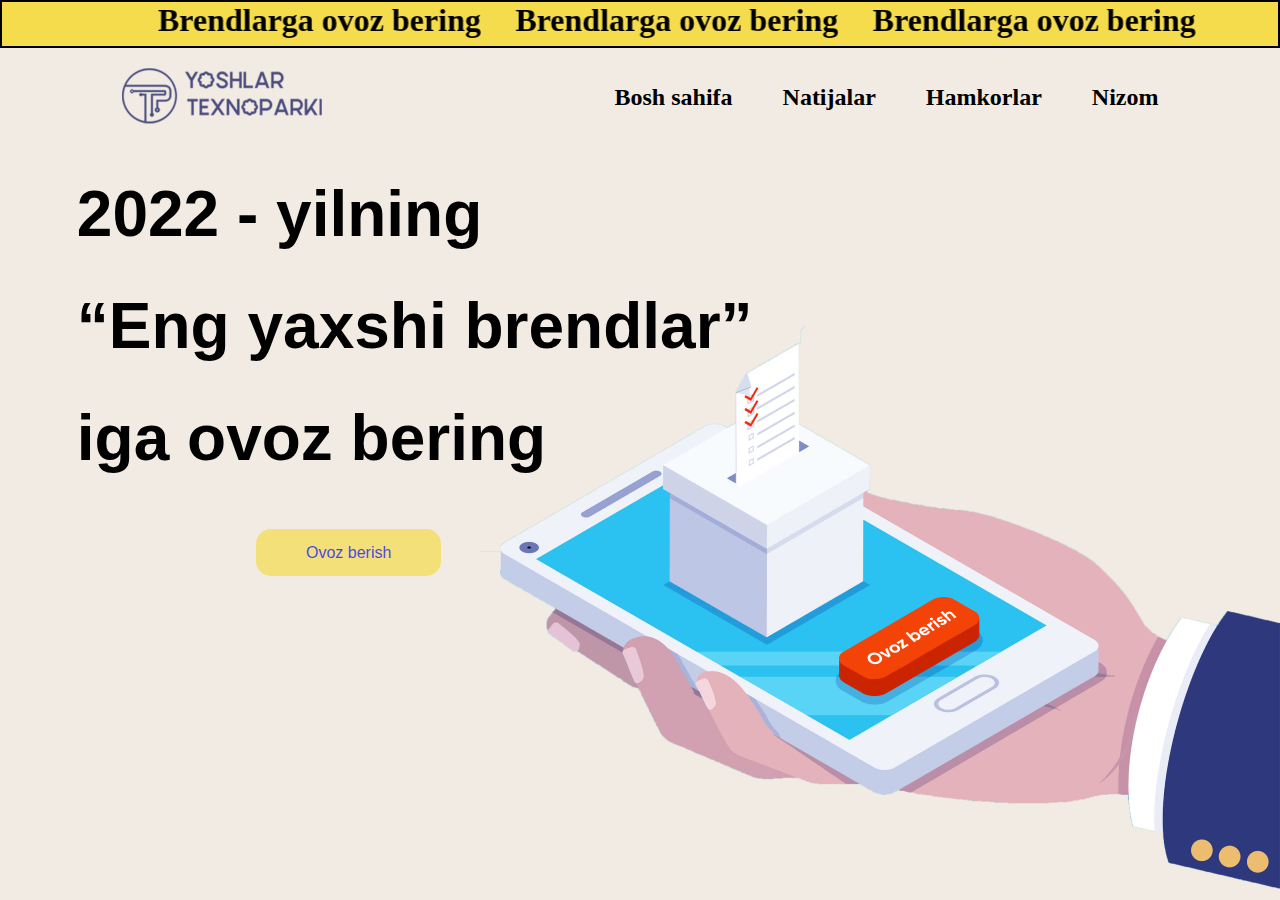
==== index.html @ f357499f "update banner area" ====
<!DOCTYPE html>
<html lang="en">

<head>
    <meta charset="UTF-8">
    <meta http-equiv="X-UA-Compatible" content="IE=edge">
    <meta name="author" content="Abdurakhmon Rashidov">
    <meta name="viewport" content="width=device-width, initial-scale=1.0">
    <link rel="stylesheet" href="./css/style.css">
    <link rel="stylesheet" href="./css/utilites.css">
    <link rel="stylesheet" href="./css/responsive.css">
    <title>upvote - Technopark</title>
</head>

<body>
    <div class="ticker">
        <marquee behavior="alternate" scrollamount="10" direction=""><span>Brendlarga ovoz bering</span> <span>Brendlarga ovoz bering</span> <span>Brendlarga ovoz bering</span></marquee>
    </div>
    <header>
        <nav>
            <div class="logo">
                <a href="#">
                    <img src="./src/logo.png" alt="">
                </a>
            </div>
            <div class="wrapper">
                <ul>
                    <li>
                        <a href="/">Bosh sahifa</a>
                        <div class="bottom-line"></div>
                    </li>
                    <li>
                        <a href="/">Natijalar</a>
                        <div class="bottom-line"></div>
                    </li>
                    <li>
                        <a href="/">Hamkorlar</a>
                        <div class="bottom-line"></div>
                    </li>
                    <li>
                        <a href="/">Nizom</a>
                        <div class="bottom-line"></div>
                    </li>

                </ul>
            </div>

            <div class="menu">
                <a href="#" onclick="OpenCloseMenu()">
                    <img width="40px" id="menu-icon" src="./src/menu-hamburger.svg" alt="">
                </a>
            </div>
        </nav>

    </header>
    <div class="mobile-menu">
        <ul>
            <li>
                <a href="/">Bosh sahifa</a>
                <div class="bottom-line"></div>
            </li>
            <li>
                <a href="/">Natijalar</a>
                <div class="bottom-line"></div>
            </li>
            <li>
                <a href="/">Hamkorlar</a>
                <div class="bottom-line"></div>
            </li>
            <li>
                <a href="/">Nizom</a>
                <div class="bottom-line"></div>
            </li>

        </ul>
    </div>

    <!-- BANNER AREA -->
    <section id="banner">
        <div class="container">
            <div class="banner-content">
                <div class="banner-text">
                    2022 - yilning <br> “Eng yaxshi brendlar”<br> iga ovoz bering
                </div>

                <div class="banner-img">
                    <img src="./src/banner.png" alt="">
                </div>
                <br>

            </div>

        </div>
        <div class="banner-button">
            <a href="#" class="btn">
                Ovoz berish
            </a>
        </div>
    </section>
    <main>

    </main>
    <script src="./scripts/script.js"></script>
</body>

</html>
---- css/style.css ----
@font-face {
    font-family: "Gilroy", sans-serif;
    src: url('../font/Gilroy-Regular.ttf');
}

@font-face {
    font-family: "Gilroy", sans-serif;
    src: url('../font/Gilroy-Medium.ttf');
}

@font-face {
    font-family: "Gilroy", sans-serif;
    src: url('../font/Gilroy-Semibold.ttf');
}

@font-face {
    font-family: "Gilroy", sans-serif;
    src: url('../font/Gilroy-Bold.ttf');
}

* {
    margin: 0;
    padding: 0;
    box-sizing: border-box;
    list-style-type: none;
    text-decoration: none;
    font-family: "Gilroy", sans-serif;
}

html,
body {
    overflow-x: hidden;
    background-color: #F1EBE3;
}


/* HEADER  */

header {
    position: sticky;
    display: flex;
}


/* NAVBAR  */

header nav {
    width: 100%;
    display: flex;
    justify-content: space-around;
    align-items: center;
    margin-top: 20px;
}

header nav .wrapper ul {
    display: flex;
    flex-direction: row;
    justify-content: space-between;
    align-items: center;
}

.wrapper ul li {
    margin-left: 50px;
}

.wrapper ul li a {
    font-family: Gilroy;
    font-style: normal;
    font-weight: 600;
    font-size: 1.5em;
    line-height: 37px;
    /* identical to box height */
    color: #000000;
}

.mobile-menu {
    position: absolute;
    top: 15%;
    right: -500px;
    width: 300px;
    height: auto;
    background-color: #F4DC4C;
    display: block;
    transition: all 0.5s;
}

.mobile-menu ul {
    display: flex;
    flex-direction: column;
    justify-content: center;
    align-items: flex-end;
    padding: 10px 0px 50px 0px;
}

.mobile-menu ul li {
    margin: 10px auto;
    border-bottom: solid 1px black;
}

.mobile-menu ul li a {
    font-family: Gilroy;
    font-style: normal;
    font-weight: 600;
    font-size: 1.3em;
    line-height: 37px;
    /* identical to box height */
    color: #000000;
}


/* TICKERS */

.ticker {
    width: 100%;
    height: auto;
    background-color: #F4DC4C;
    border: 2px solid #000000;
    text-align: center;
    vertical-align: middle;
    line-height: 150%;
}

.ticker marquee span {
    padding-left: 30px;
    font-family: Gilroy;
    font-style: normal;
    font-weight: bold;
    font-size: 2em;
    line-height: 37px;
    color: #000000;
}


/* BANNER AREA STYLE  */

.banner-content {
    display: flex;
    flex-direction: row;
    justify-content: center;
    align-items: center;
}

.banner-content .banner-text {
    font-weight: 900;
    font-size: 5em;
    line-height: 112px;
    color: #000000;
}

.banner-content .banner-img {
    /* position: absolute; */
    max-width: 90%;
}

.banner-content .banner-img img {
    position: absolute;
    right: 0;
}
---- css/utilites.css ----
section {
    margin-top: 30px;
    margin-bottom: 50px;
}

img {
    max-width: 100%;
}

.container {
    max-width: 1400px;
    padding-left: 6%;
    padding-right: 6%;
}

.bottom-line {
    width: 0px;
    height: 2px;
    background-color: black;
    transition: all 0.3s;
}

.wrapper ul li:hover .bottom-line {
    width: 80px;
    height: 2px;
    background-color: black;
}


/* MOBILE MENU ICON  */

.menu {
    display: none;
}

.active {
    position: absolute;
    top: 15%;
    right: 10%;
    transition: all 0.5s;
}


/* BUTTONS  */

.banner-button {
    position: absolute;
    left: 20%;
    margin-top: 50px;
}

.btn {
    padding: 15px 50px;
    background: #F4DC4C;
    opacity: 0.7;
    border-radius: 15px;
}
---- css/responsive.css ----
@media screen and (max-width:1400px) {
    .banner-content {
        display: flex;
        justify-content: flex-start;
    }
    .banner-content .banner-text {
        font-size: 4em;
    }
}

@media screen and (max-width:1100px) {
    .ticker marquee span {
        padding-left: 30px;
        font-family: Gilroy;
        font-style: normal;
        font-weight: bold;
        font-size: 1.5em;
        line-height: 27px;
        color: #000000;
    }
    .wrapper ul li {
        margin-left: 30px;
    }
    .wrapper ul li a {
        font-family: Gilroy;
        font-style: normal;
        font-weight: 600;
        font-size: 1.3em;
        line-height: 37px;
        /* identical to box height */
        color: #000000;
    }
    .banner-content {
        display: flex;
        flex-direction: column;
        justify-content: flex-start;
        align-items: center;
    }
    .banner-content .banner-text {
        font-weight: 800;
        font-size: 4em;
        line-height: 70px;
        color: #000000;
    }
}

@media screen and (max-width:700px) {
    .ticker marquee span {
        padding-left: 30px;
        font-family: Gilroy;
        font-style: normal;
        font-weight: bold;
        font-size: 1.2em;
        line-height: 27px;
        color: #000000;
    }
    .wrapper {
        display: none;
    }
    .logo img {
        width: 80%;
    }
    .menu {
        display: block;
    }
    .banner-content .banner-text {
        font-weight: 800;
        font-size: 3.2em;
        line-height: 50px;
        color: #000000;
        margin-top: 10px;
    }
    .banner-content .banner-img {
        margin-top: 20px;
    }
}

@media screen and (max-width:420px) {
    .ticker marquee span {
        padding-left: 30px;
        font-family: Gilroy;
        font-style: normal;
        font-weight: bold;
        font-size: 1.2em;
        line-height: 27px;
        color: #000000;
    }
    .wrapper {
        display: none;
    }
    .logo img {
        width: 80%;
    }
    .menu {
        display: block;
    }
    .banner-content .banner-text {
        font-weight: 800;
        font-size: 40px;
        line-height: 45px;
        color: #000000;
    }
}
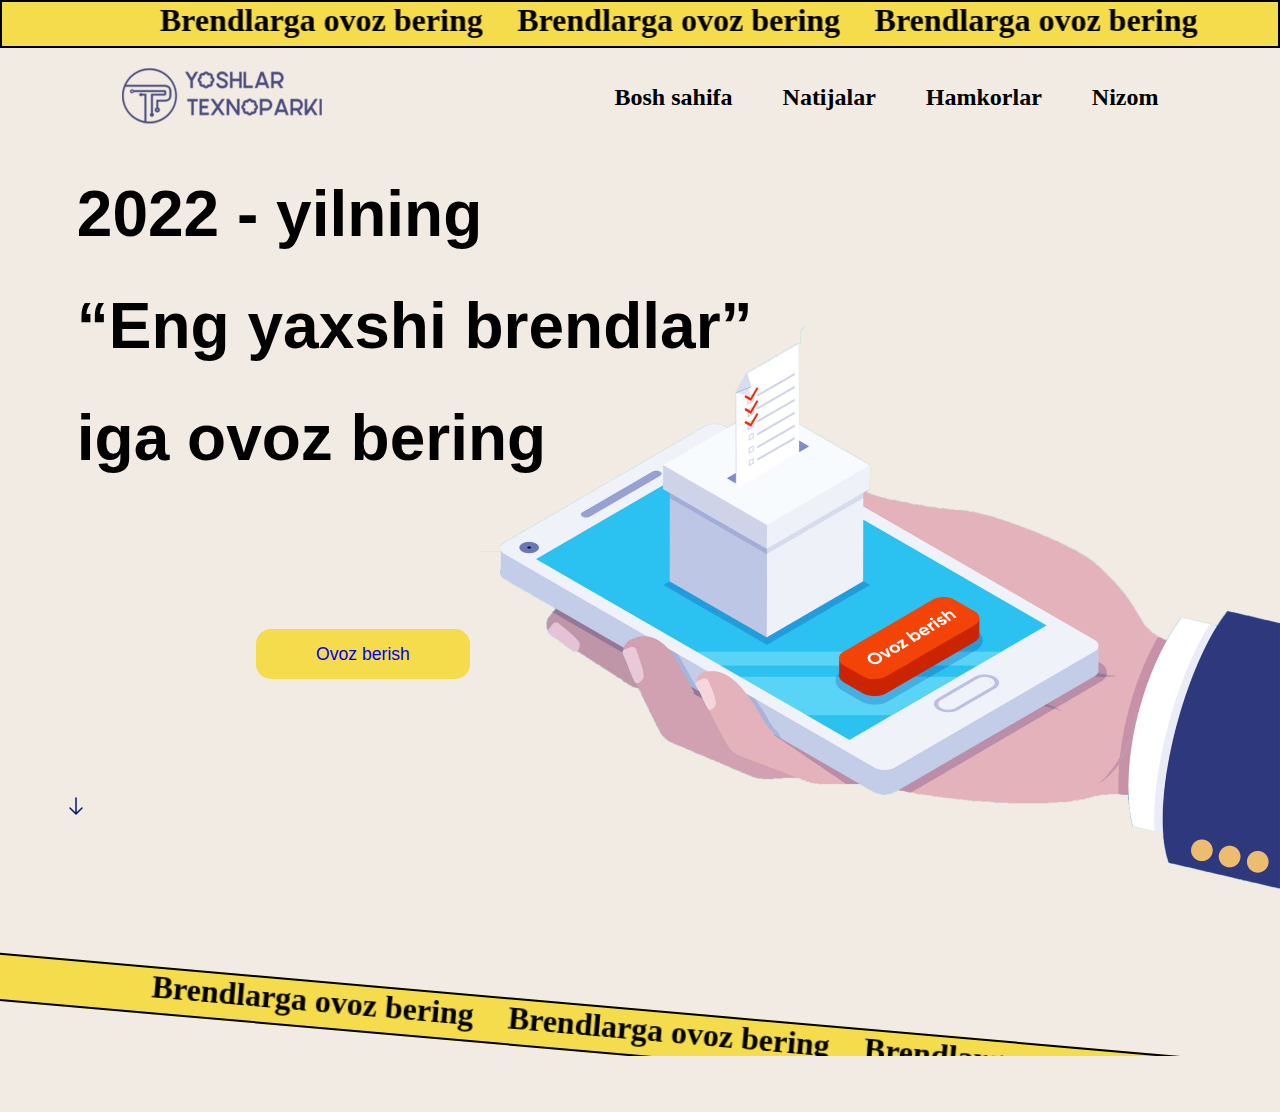
==== commit be77007b: "lenta animation block" ====
--- a/index.html
+++ b/index.html
@@ -9,6 +9,7 @@
     <link rel="stylesheet" href="./css/style.css">
     <link rel="stylesheet" href="./css/utilites.css">
     <link rel="stylesheet" href="./css/responsive.css">
+    <link rel="stylesheet" href="./css/animations.css">
     <title>upvote - Technopark</title>
 </head>
 
@@ -96,7 +97,17 @@
                 Ovoz berish
             </a>
         </div>
+        <div class="arrow-down">
+            <img class="arrow" src="./src/arrow-down.svg" alt="">
+        </div>
     </section>
+    <div id="lenta">
+        <div class="ticker">
+            <marquee behavior="alternate" scrollamount="10" direction="">
+                <span>Brendlarga ovoz bering</span> <span>Brendlarga ovoz bering</span> <span>Brendlarga ovoz bering</span>
+            </marquee>
+        </div>
+    </div>
     <main>
 
     </main>
--- a/css/style.css
+++ b/css/style.css
@@ -74,7 +74,8 @@
 }
 
 .mobile-menu {
-    position: absolute;
+    position: fixed;
+    z-index: 99;
     top: 15%;
     right: -500px;
     width: 300px;
@@ -133,6 +134,10 @@
 
 /* BANNER AREA STYLE  */
 
+#banner {
+    height: 800px;
+}
+
 .banner-content {
     display: flex;
     flex-direction: row;
@@ -155,4 +160,16 @@
 .banner-content .banner-img img {
     position: absolute;
     right: 0;
+    /* top: 200px; */
+}
+
+
+/* LENTA  */
+
+#lenta {
+    position: relative;
+    min-width: 100%;
+    left: -10px;
+    right: -10px;
+    transform: rotate(5deg);
 }--- a/css/utilites.css
+++ b/css/utilites.css
@@ -46,12 +46,18 @@
 .banner-button {
     position: absolute;
     left: 20%;
-    margin-top: 50px;
+    margin-top: 150px;
 }
 
 .btn {
-    padding: 15px 50px;
+    padding: 15px 60px;
     background: #F4DC4C;
-    opacity: 0.7;
     border-radius: 15px;
+    font-size: 1.1em;
+}
+
+.arrow-down {
+    position: absolute;
+    left: 5%;
+    margin-top: 300px;
 }--- a/css/responsive.css
+++ b/css/responsive.css
@@ -42,6 +42,20 @@
         line-height: 70px;
         color: #000000;
     }
+    #banner {
+        height: 500px;
+    }
+    .banner-button {
+        position: absolute;
+        bottom: 50px;
+        left: 20%;
+        margin-top: 50px;
+    }
+    .arrow-down {
+        position: absolute;
+        right: 15%;
+        margin-top: 400px;
+    }
 }
 
 @media screen and (max-width:700px) {
@@ -73,6 +87,23 @@
     .banner-content .banner-img {
         margin-top: 20px;
     }
+    .arrow-down {
+        position: absolute;
+        right: 5%;
+        margin-top: 400px;
+    }
+}
+
+@media screen and (max-width:512px) {
+    #banner {
+        height: 400px;
+    }
+    .banner-button {
+        position: absolute;
+        bottom: 150px;
+        left: 20%;
+        margin-top: 50px;
+    }
 }
 
 @media screen and (max-width:420px) {
@@ -100,4 +131,13 @@
         line-height: 45px;
         color: #000000;
     }
+    #banner {
+        height: 400px;
+    }
+    .banner-button {
+        position: absolute;
+        bottom: 200px;
+        left: 20%;
+        margin-top: 50px;
+    }
 }--- a/css/animations.css
+++ b/css/animations.css
@@ -0,0 +1,15 @@
+.arrow {
+    animation: upToDown 2s ease-in-out infinite;
+}
+
+@keyframes upToDown {
+    0% {
+        transform: translateY(0);
+    }
+    50% {
+        transform: translateY(10px);
+    }
+    100% {
+        transform: translateY(0);
+    }
+}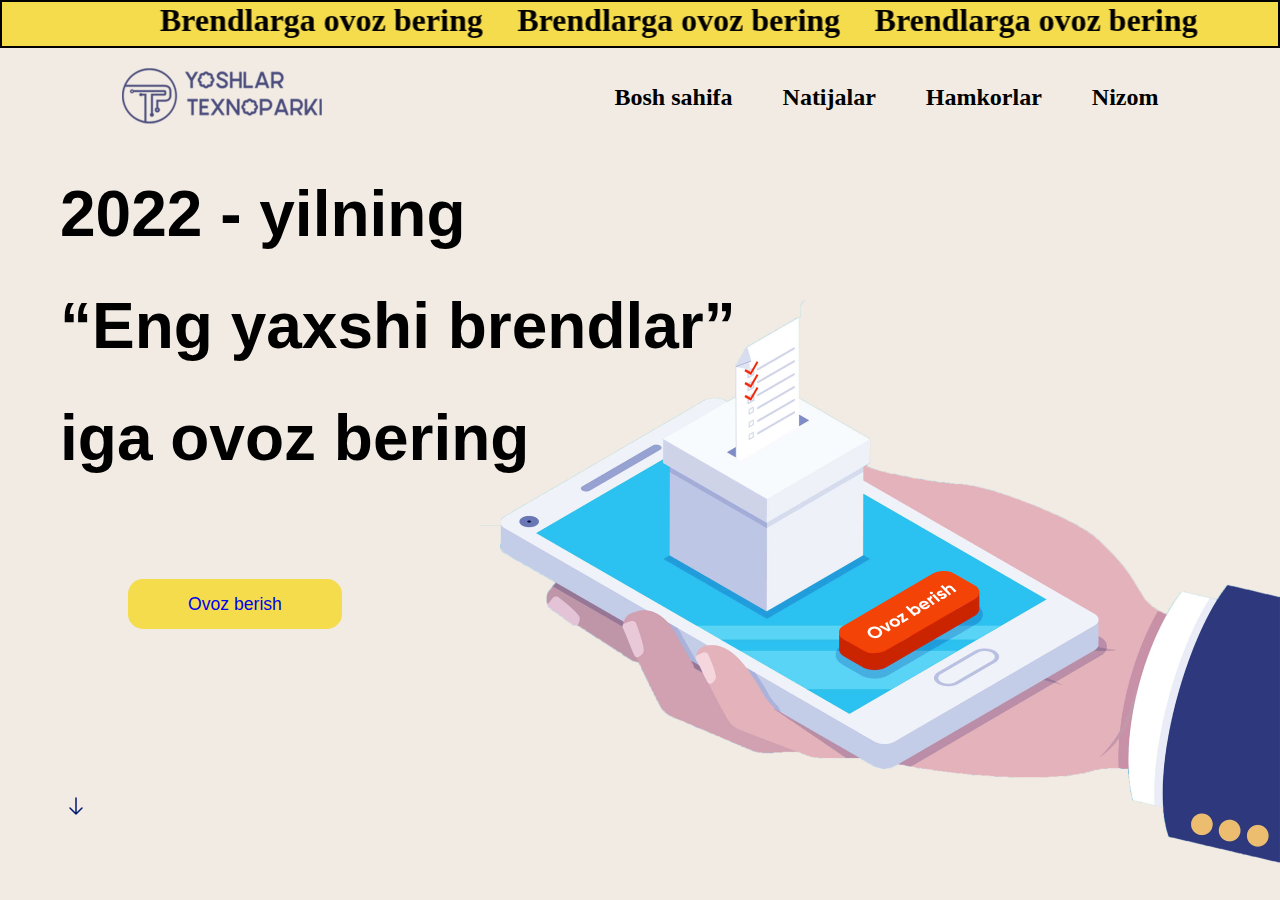
==== commit 30d934c6: "update css files" ====
--- a/index.html
+++ b/index.html
@@ -6,17 +6,27 @@
     <meta http-equiv="X-UA-Compatible" content="IE=edge">
     <meta name="author" content="Abdurakhmon Rashidov">
     <meta name="viewport" content="width=device-width, initial-scale=1.0">
+
     <link rel="stylesheet" href="./css/style.css">
     <link rel="stylesheet" href="./css/utilites.css">
     <link rel="stylesheet" href="./css/responsive.css">
     <link rel="stylesheet" href="./css/animations.css">
+
     <title>upvote - Technopark</title>
 </head>
 
 <body>
+
+
+
+
     <div class="ticker">
         <marquee behavior="alternate" scrollamount="10" direction=""><span>Brendlarga ovoz bering</span> <span>Brendlarga ovoz bering</span> <span>Brendlarga ovoz bering</span></marquee>
     </div>
+
+
+
+
     <header>
         <nav>
             <div class="logo">
@@ -78,36 +88,24 @@
 
     <!-- BANNER AREA -->
     <section id="banner">
-        <div class="container">
-            <div class="banner-content">
-                <div class="banner-text">
-                    2022 - yilning <br> “Eng yaxshi brendlar”<br> iga ovoz bering
-                </div>
+        <div class="banner-text">
+            2022 - yilning <br> “Eng yaxshi brendlar”<br> iga ovoz bering
+        </div>
 
-                <div class="banner-img">
-                    <img src="./src/banner.png" alt="">
-                </div>
-                <br>
-
-            </div>
-
+        <div class="banner-image">
+            <img src="./src/banner.png" alt="">
         </div>
         <div class="banner-button">
             <a href="#" class="btn">
                 Ovoz berish
             </a>
         </div>
+
         <div class="arrow-down">
             <img class="arrow" src="./src/arrow-down.svg" alt="">
         </div>
     </section>
-    <div id="lenta">
-        <div class="ticker">
-            <marquee behavior="alternate" scrollamount="10" direction="">
-                <span>Brendlarga ovoz bering</span> <span>Brendlarga ovoz bering</span> <span>Brendlarga ovoz bering</span>
-            </marquee>
-        </div>
-    </div>
+
     <main>
 
     </main>
--- a/css/style.css
+++ b/css/style.css
@@ -134,33 +134,19 @@
 
 /* BANNER AREA STYLE  */
 
-#banner {
-    height: 800px;
-}
-
-.banner-content {
-    display: flex;
-    flex-direction: row;
-    justify-content: center;
-    align-items: center;
-}
-
-.banner-content .banner-text {
+.banner-text {
     font-weight: 900;
     font-size: 5em;
     line-height: 112px;
     color: #000000;
+    display: inline-block;
+    margin-left: 60px;
 }
 
-.banner-content .banner-img {
-    /* position: absolute; */
-    max-width: 90%;
-}
-
-.banner-content .banner-img img {
+.banner-image {
     position: absolute;
     right: 0;
-    /* top: 200px; */
+    top: 200px;
 }
 
 
--- a/css/utilites.css
+++ b/css/utilites.css
@@ -45,8 +45,8 @@
 
 .banner-button {
     position: absolute;
-    left: 20%;
-    margin-top: 150px;
+    left: 10%;
+    margin-top: 100px;
 }
 
 .btn {
--- a/css/responsive.css
+++ b/css/responsive.css
@@ -1,14 +1,17 @@
 @media screen and (max-width:1400px) {
-    .banner-content {
-        display: flex;
-        justify-content: flex-start;
+    .banner-text {
+        font-size: 4em;
     }
-    .banner-content .banner-text {
-        font-size: 4em;
+    .banner-image {
+        position: absolute;
+        right: 0;
+        top: 300px;
     }
 }
 
-@media screen and (max-width:1100px) {
+@media screen and (max-width:1024px) {}
+
+@media screen and (max-width:992px) {
     .ticker marquee span {
         padding-left: 30px;
         font-family: Gilroy;
@@ -30,26 +33,16 @@
         /* identical to box height */
         color: #000000;
     }
-    .banner-content {
-        display: flex;
-        flex-direction: column;
-        justify-content: flex-start;
-        align-items: center;
-    }
-    .banner-content .banner-text {
+    .banner-text {
         font-weight: 800;
         font-size: 4em;
         line-height: 70px;
         color: #000000;
     }
-    #banner {
-        height: 500px;
-    }
     .banner-button {
         position: absolute;
-        bottom: 50px;
-        left: 20%;
-        margin-top: 50px;
+        left: 10%;
+        margin-top: 150px;
     }
     .arrow-down {
         position: absolute;
@@ -77,15 +70,17 @@
     .menu {
         display: block;
     }
-    .banner-content .banner-text {
+    .banner-text {
         font-weight: 800;
         font-size: 3.2em;
         line-height: 50px;
         color: #000000;
         margin-top: 10px;
     }
-    .banner-content .banner-img {
-        margin-top: 20px;
+    .banner-button {
+        position: absolute;
+        left: 10%;
+        margin-top: 450px;
     }
     .arrow-down {
         position: absolute;
@@ -94,17 +89,7 @@
     }
 }
 
-@media screen and (max-width:512px) {
-    #banner {
-        height: 400px;
-    }
-    .banner-button {
-        position: absolute;
-        bottom: 150px;
-        left: 20%;
-        margin-top: 50px;
-    }
-}
+@media screen and (max-width:512px) {}
 
 @media screen and (max-width:420px) {
     .ticker marquee span {
@@ -125,19 +110,15 @@
     .menu {
         display: block;
     }
-    .banner-content .banner-text {
+    .banner-text {
         font-weight: 800;
         font-size: 40px;
         line-height: 45px;
         color: #000000;
     }
-    #banner {
-        height: 400px;
-    }
-    .banner-button {
+    .banner-image {
         position: absolute;
-        bottom: 200px;
-        left: 20%;
-        margin-top: 50px;
+        right: 0;
+        top: 380px;
     }
 }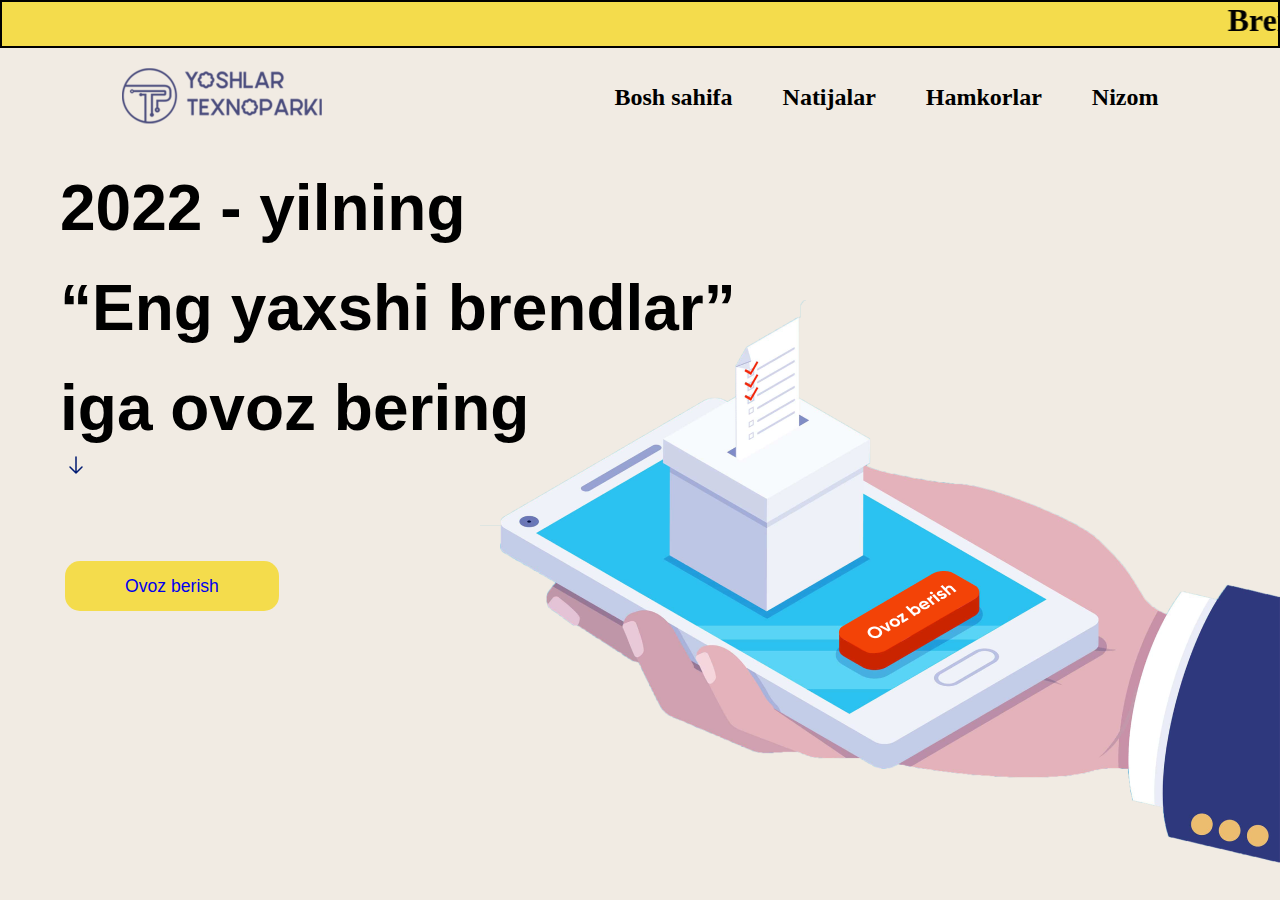
==== commit b48d768d: "update index" ====
--- a/index.html
+++ b/index.html
@@ -21,7 +21,7 @@
 
 
     <div class="ticker">
-        <marquee behavior="alternate" scrollamount="10" direction=""><span>Brendlarga ovoz bering</span> <span>Brendlarga ovoz bering</span> <span>Brendlarga ovoz bering</span></marquee>
+        <marquee behavior="" scrollamount="10" direction=""><span>Brendlarga ovoz bering</span> <span>Brendlarga ovoz bering</span> <span>Brendlarga ovoz bering</span></marquee>
     </div>
 
 
@@ -88,18 +88,23 @@
 
     <!-- BANNER AREA -->
     <section id="banner">
-        <div class="banner-text">
-            2022 - yilning <br> “Eng yaxshi brendlar”<br> iga ovoz bering
+        <div class="text">
+            <span class="banner-text">
+                2022 - yilning <br> “Eng yaxshi brendlar”<br> iga ovoz bering
+            </span>
+            <br>
+            <div class="button">
+                <a href="#" class="btn">
+                    Ovoz berish
+                </a>
+            </div>
+
         </div>
 
         <div class="banner-image">
             <img src="./src/banner.png" alt="">
         </div>
-        <div class="banner-button">
-            <a href="#" class="btn">
-                Ovoz berish
-            </a>
-        </div>
+
 
         <div class="arrow-down">
             <img class="arrow" src="./src/arrow-down.svg" alt="">
--- a/css/style.css
+++ b/css/style.css
@@ -134,13 +134,32 @@
 
 /* BANNER AREA STYLE  */
 
+#banner {
+    display: flex;
+    justify-content: flex-start;
+    align-items: center;
+}
+
+.text {
+    width: 100%;
+    min-height: 300px;
+}
+
 .banner-text {
-    font-weight: 900;
+    font-weight: 800;
+    font-style: normal;
     font-size: 5em;
-    line-height: 112px;
+    line-height: 100px;
     color: #000000;
-    display: inline-block;
+    display: flex;
+    align-items: flex-end;
     margin-left: 60px;
+}
+
+.text .button {
+    position: absolute;
+    margin-top: 100px;
+    margin-left: 65px;
 }
 
 .banner-image {
--- a/css/responsive.css
+++ b/css/responsive.css
@@ -9,7 +9,13 @@
     }
 }
 
-@media screen and (max-width:1024px) {}
+@media screen and (max-width:1024px) {
+    .text .button {
+        position: absolute;
+        margin-top: 200px;
+        margin-left: 65px;
+    }
+}
 
 @media screen and (max-width:992px) {
     .ticker marquee span {
@@ -39,10 +45,10 @@
         line-height: 70px;
         color: #000000;
     }
-    .banner-button {
+    .text .button {
         position: absolute;
-        left: 10%;
-        margin-top: 150px;
+        margin-top: 300px;
+        margin-left: 65px;
     }
     .arrow-down {
         position: absolute;
@@ -77,10 +83,10 @@
         color: #000000;
         margin-top: 10px;
     }
-    .banner-button {
+    .text .button {
         position: absolute;
-        left: 10%;
-        margin-top: 450px;
+        margin-top: 400px;
+        margin-left: 65px;
     }
     .arrow-down {
         position: absolute;
@@ -89,7 +95,13 @@
     }
 }
 
-@media screen and (max-width:512px) {}
+@media screen and (max-width:512px) {
+    .text .button {
+        position: absolute;
+        margin-top: 350px;
+        margin-left: 65px;
+    }
+}
 
 @media screen and (max-width:420px) {
     .ticker marquee span {
@@ -121,4 +133,9 @@
         right: 0;
         top: 380px;
     }
+    .text .button {
+        position: absolute;
+        margin-top: 300px;
+        margin-left: 25px;
+    }
 }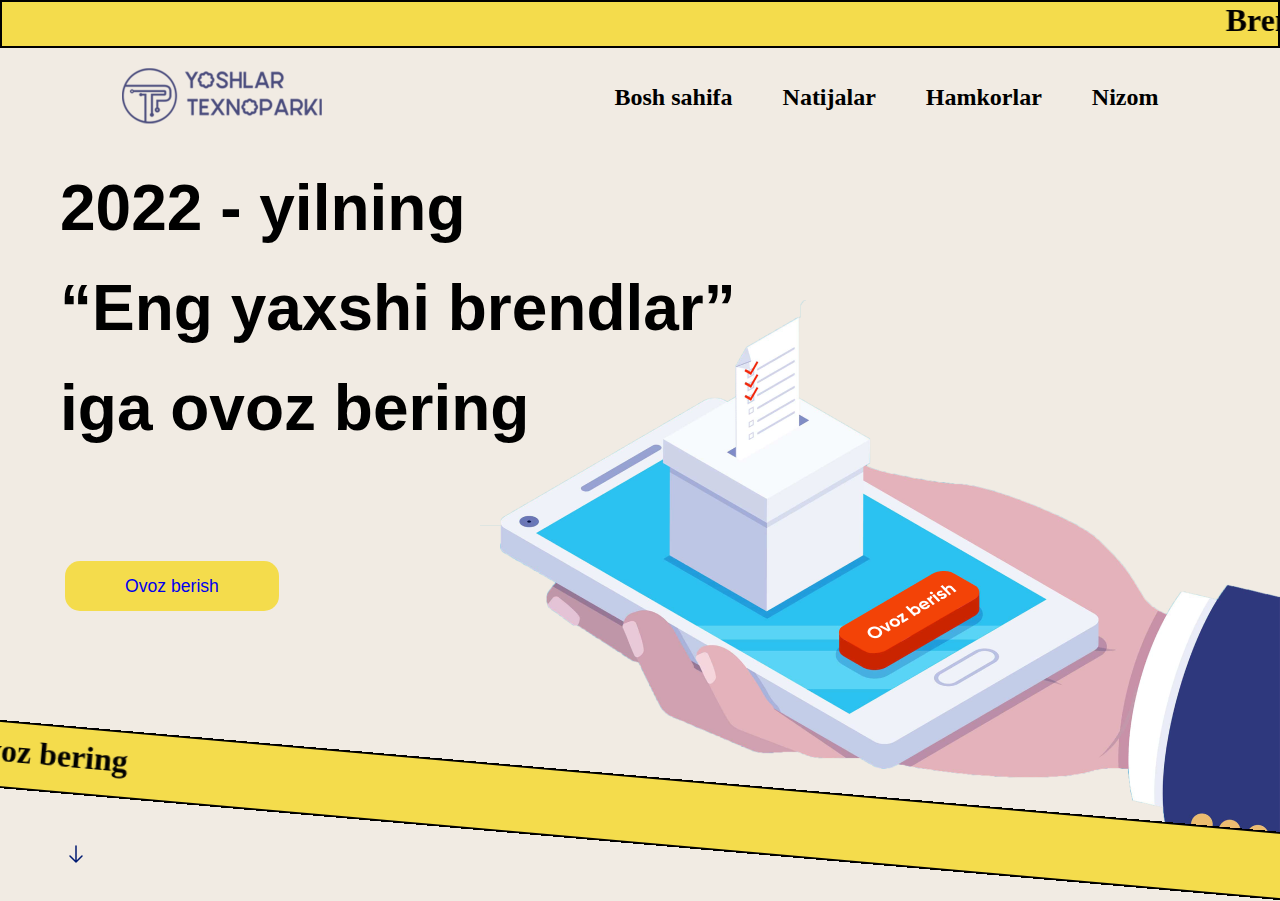
==== commit 41a2c478: "update index" ====
--- a/index.html
+++ b/index.html
@@ -111,6 +111,12 @@
         </div>
     </section>
 
+    <section id="lenta">
+        <div class="ticker">
+            <marquee behavior="" scrollamount="15" direction="right" style="padding: 10px;">
+                <span>Brendlarga ovoz bering</span> <span>Brendlarga ovoz bering</span> <span>Brendlarga ovoz bering</span></marquee>
+        </div>
+    </section>
     <main>
 
     </main>
--- a/css/style.css
+++ b/css/style.css
@@ -109,29 +109,6 @@
 }
 
 
-/* TICKERS */
-
-.ticker {
-    width: 100%;
-    height: auto;
-    background-color: #F4DC4C;
-    border: 2px solid #000000;
-    text-align: center;
-    vertical-align: middle;
-    line-height: 150%;
-}
-
-.ticker marquee span {
-    padding-left: 30px;
-    font-family: Gilroy;
-    font-style: normal;
-    font-weight: bold;
-    font-size: 2em;
-    line-height: 37px;
-    color: #000000;
-}
-
-
 /* BANNER AREA STYLE  */
 
 #banner {
@@ -142,7 +119,7 @@
 
 .text {
     width: 100%;
-    min-height: 300px;
+    min-height: 250px;
 }
 
 .banner-text {
@@ -172,8 +149,9 @@
 /* LENTA  */
 
 #lenta {
-    position: relative;
+    position: absolute;
     min-width: 100%;
+    margin-top: 250px;
     left: -10px;
     right: -10px;
     transform: rotate(5deg);
--- a/css/utilites.css
+++ b/css/utilites.css
@@ -41,6 +41,29 @@
 }
 
 
+/* TICKERS */
+
+.ticker {
+    width: 100%;
+    height: auto;
+    background-color: #F4DC4C;
+    border: 2px solid #000000;
+    text-align: center;
+    vertical-align: middle;
+    line-height: 150%;
+}
+
+.ticker marquee span {
+    padding-left: 30px;
+    font-family: Gilroy;
+    font-style: normal;
+    font-weight: bold;
+    font-size: 2em;
+    line-height: 37px;
+    color: #000000;
+}
+
+
 /* BUTTONS  */
 
 .banner-button {
@@ -57,7 +80,7 @@
 }
 
 .arrow-down {
-    position: absolute;
+    position: fixed;
     left: 5%;
-    margin-top: 300px;
+    bottom: 30px;
 }--- a/css/responsive.css
+++ b/css/responsive.css
@@ -51,7 +51,7 @@
         margin-left: 65px;
     }
     .arrow-down {
-        position: absolute;
+        position: fixed;
         right: 15%;
         margin-top: 400px;
     }
@@ -89,17 +89,24 @@
         margin-left: 65px;
     }
     .arrow-down {
-        position: absolute;
+        position: fixed;
         right: 5%;
-        margin-top: 400px;
+        margin-top: 300px;
     }
 }
 
-@media screen and (max-width:512px) {
+@media screen and (max-width:550px) {
     .text .button {
         position: absolute;
         margin-top: 350px;
-        margin-left: 65px;
+        margin-left: 15%;
+    }
+    .banner-text {
+        font-weight: 800;
+        font-size: 2.8em;
+        line-height: 45px;
+        color: #000000;
+        margin-top: 10px;
     }
 }
 
@@ -124,7 +131,7 @@
     }
     .banner-text {
         font-weight: 800;
-        font-size: 40px;
+        font-size: 2.5em;
         line-height: 45px;
         color: #000000;
     }
@@ -136,6 +143,6 @@
     .text .button {
         position: absolute;
         margin-top: 300px;
-        margin-left: 25px;
+        margin-left: 20%;
     }
 }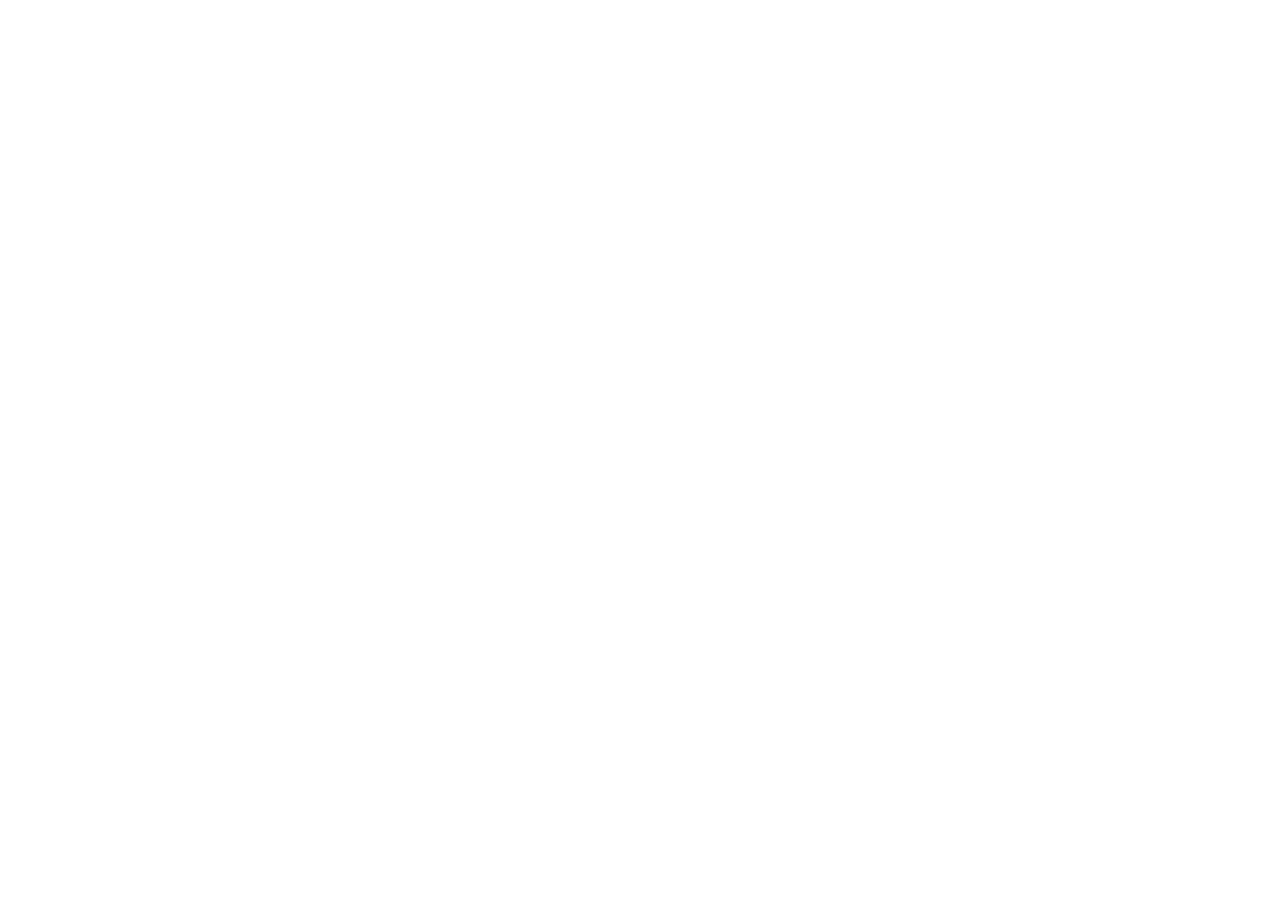
==== commit 87a3e7bb: "reject project" ====
--- a/index.html
+++ b/index.html
@@ -8,118 +8,13 @@
     <meta name="viewport" content="width=device-width, initial-scale=1.0">
 
     <link rel="stylesheet" href="./css/style.css">
-    <link rel="stylesheet" href="./css/utilites.css">
-    <link rel="stylesheet" href="./css/responsive.css">
-    <link rel="stylesheet" href="./css/animations.css">
 
-    <title>upvote - Technopark</title>
+
+    <title>Sinovlar - ROBOCODE IT ACADEMY</title>
 </head>
 
 <body>
 
-
-
-
-    <div class="ticker">
-        <marquee behavior="" scrollamount="10" direction=""><span>Brendlarga ovoz bering</span> <span>Brendlarga ovoz bering</span> <span>Brendlarga ovoz bering</span></marquee>
-    </div>
-
-
-
-
-    <header>
-        <nav>
-            <div class="logo">
-                <a href="#">
-                    <img src="./src/logo.png" alt="">
-                </a>
-            </div>
-            <div class="wrapper">
-                <ul>
-                    <li>
-                        <a href="/">Bosh sahifa</a>
-                        <div class="bottom-line"></div>
-                    </li>
-                    <li>
-                        <a href="/">Natijalar</a>
-                        <div class="bottom-line"></div>
-                    </li>
-                    <li>
-                        <a href="/">Hamkorlar</a>
-                        <div class="bottom-line"></div>
-                    </li>
-                    <li>
-                        <a href="/">Nizom</a>
-                        <div class="bottom-line"></div>
-                    </li>
-
-                </ul>
-            </div>
-
-            <div class="menu">
-                <a href="#" onclick="OpenCloseMenu()">
-                    <img width="40px" id="menu-icon" src="./src/menu-hamburger.svg" alt="">
-                </a>
-            </div>
-        </nav>
-
-    </header>
-    <div class="mobile-menu">
-        <ul>
-            <li>
-                <a href="/">Bosh sahifa</a>
-                <div class="bottom-line"></div>
-            </li>
-            <li>
-                <a href="/">Natijalar</a>
-                <div class="bottom-line"></div>
-            </li>
-            <li>
-                <a href="/">Hamkorlar</a>
-                <div class="bottom-line"></div>
-            </li>
-            <li>
-                <a href="/">Nizom</a>
-                <div class="bottom-line"></div>
-            </li>
-
-        </ul>
-    </div>
-
-    <!-- BANNER AREA -->
-    <section id="banner">
-        <div class="text">
-            <span class="banner-text">
-                2022 - yilning <br> “Eng yaxshi brendlar”<br> iga ovoz bering
-            </span>
-            <br>
-            <div class="button">
-                <a href="#" class="btn">
-                    Ovoz berish
-                </a>
-            </div>
-
-        </div>
-
-        <div class="banner-image">
-            <img src="./src/banner.png" alt="">
-        </div>
-
-
-        <div class="arrow-down">
-            <img class="arrow" src="./src/arrow-down.svg" alt="">
-        </div>
-    </section>
-
-    <section id="lenta">
-        <div class="ticker">
-            <marquee behavior="" scrollamount="15" direction="right" style="padding: 10px;">
-                <span>Brendlarga ovoz bering</span> <span>Brendlarga ovoz bering</span> <span>Brendlarga ovoz bering</span></marquee>
-        </div>
-    </section>
-    <main>
-
-    </main>
     <script src="./scripts/script.js"></script>
 </body>
 
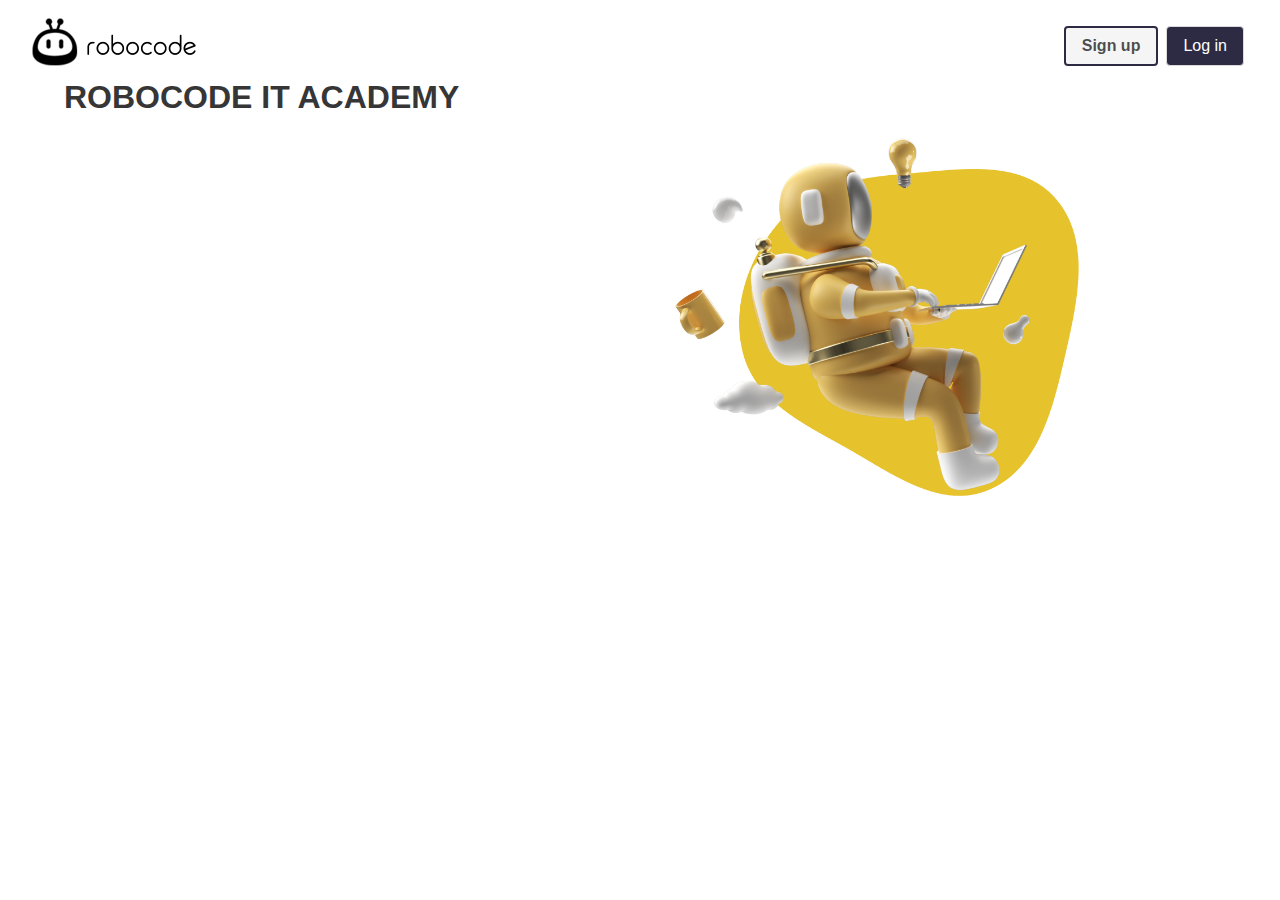
==== commit 01319d0c: "reload project files" ====
--- a/index.html
+++ b/index.html
@@ -5,8 +5,9 @@
     <meta charset="UTF-8">
     <meta http-equiv="X-UA-Compatible" content="IE=edge">
     <meta name="author" content="Abdurakhmon Rashidov">
+    <meta name="content" content="Sinov , TEST , ONLINE TEST, online test , IT, dasturlash, kasb, imtihon">
     <meta name="viewport" content="width=device-width, initial-scale=1.0">
-
+    <link rel="stylesheet" href="./css/bulma.min.css">
     <link rel="stylesheet" href="./css/style.css">
 
 
@@ -14,6 +15,57 @@
 </head>
 
 <body>
+    <header class="mt-3">
+        <nav class="navbar pl-5 pr-5 " role="navigation" aria-label="main navigation">
+            <div class="navbar-brand">
+                <a class="" href="/">
+                    <img src="./src/LOGO.png" width="100%">
+                </a>
+
+                <a role="button" class="navbar-burger" aria-label="menu" aria-expanded="false" data-target="navbarBasicExample">
+                    <span aria-hidden="true"></span>
+                    <span aria-hidden="true"></span>
+                    <span aria-hidden="true"></span>
+                </a>
+            </div>
+
+            <div id="navbarBasicExample" class="navbar-menu">
+                <div class="navbar-start">
+
+
+                </div>
+                <div class="navbar-end">
+                    <div class="navbar-item">
+                        <div class="buttons">
+                            <a class="button is-light" style="border: 2px solid #2D2A43;">
+                                <strong>Sign up</strong>
+                            </a>
+                            <a class="button bg-dark has-text-white">
+                          Log in
+                        </a>
+                        </div>
+                    </div>
+                </div>
+            </div>
+
+
+            </div>
+        </nav>
+    </header>
+    <section>
+        <div class="container">
+            <div class="columns">
+                <div class="column">
+                    <div class="title has-text-weight-bold">ROBOCODE IT ACADEMY</div>
+                </div>
+                <div class="column">
+                    <figure class="image">
+                        <img src="./src/BANNER_IMAGE.png">
+                    </figure>
+                </div>
+            </div>
+        </div>
+    </section>
 
     <script src="./scripts/script.js"></script>
 </body>
--- a/css/style.css
+++ b/css/style.css
@@ -0,0 +1,42 @@
+@font-face {
+    font-family: "Poppins", sans-serif;
+    src: url('../font/Poppins-Regular.ttf');
+}
+
+@font-face {
+    font-family: "Poppins", sans-serif;
+    src: url('../font/Poppins-Medium.ttf');
+}
+
+@font-face {
+    font-family: "Poppins", sans-serif;
+    src: url('../font/Poppins-SemiBold.ttf');
+}
+
+@font-face {
+    font-family: "Poppins", sans-serif;
+    src: url('../font/Poppins-Bold.ttf');
+}
+
+* {
+    font-family: "Poppins", sans-serif;
+}
+
+
+/* COLORS  */
+
+.bg-dark {
+    background-color: #2D2A43;
+}
+
+.bg-red {
+    background-color: #FD9979;
+}
+
+.bg-orange {
+    background-color: #E6C22C;
+}
+
+.bg-blue {
+    background-color: #8B80B6;
+}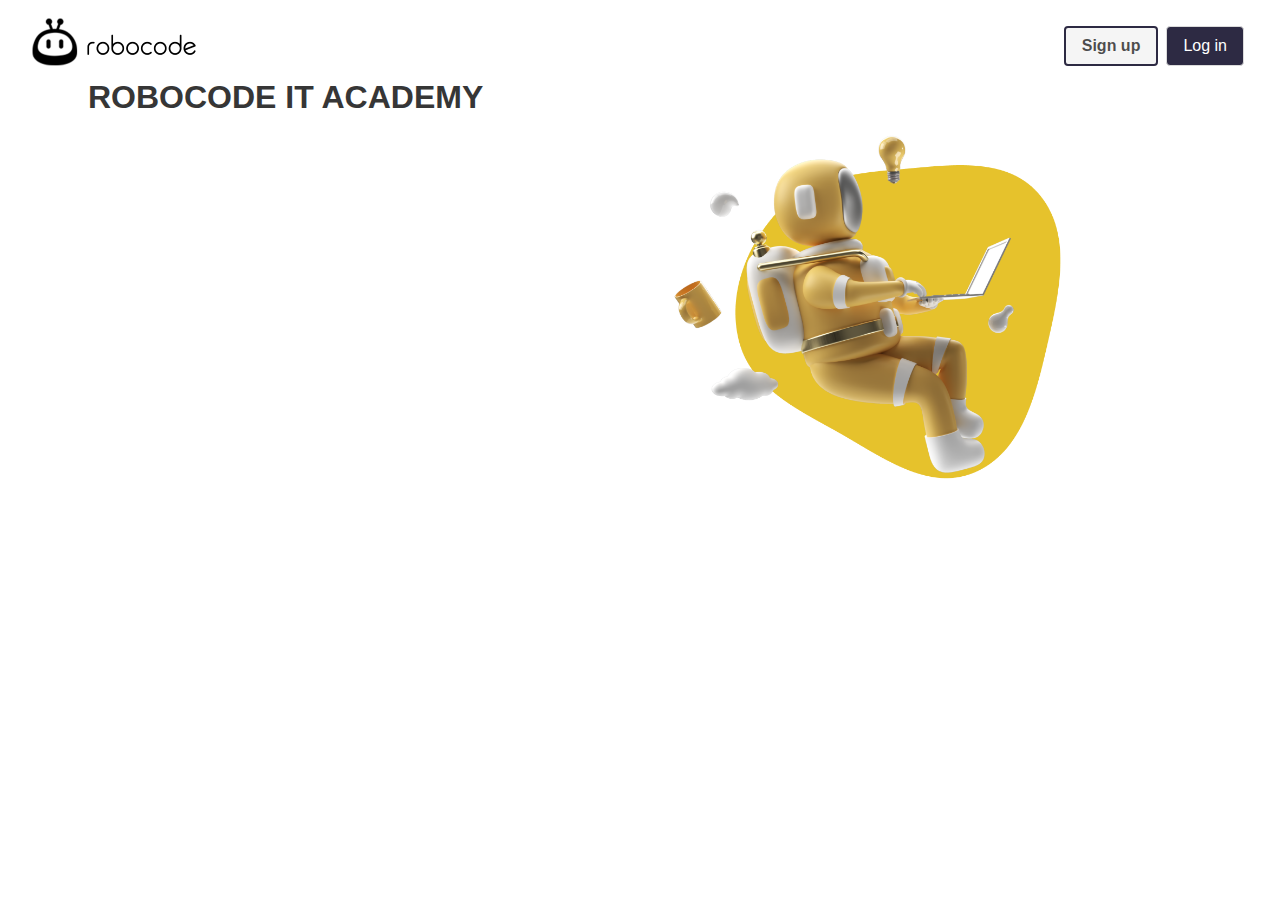
==== commit 175df962: "Update index.html" ====
--- a/index.html
+++ b/index.html
@@ -54,7 +54,7 @@
     </header>
     <section>
         <div class="container">
-            <div class="columns">
+            <div class="columns pl-5 pr-5">
                 <div class="column">
                     <div class="title has-text-weight-bold">ROBOCODE IT ACADEMY</div>
                 </div>
